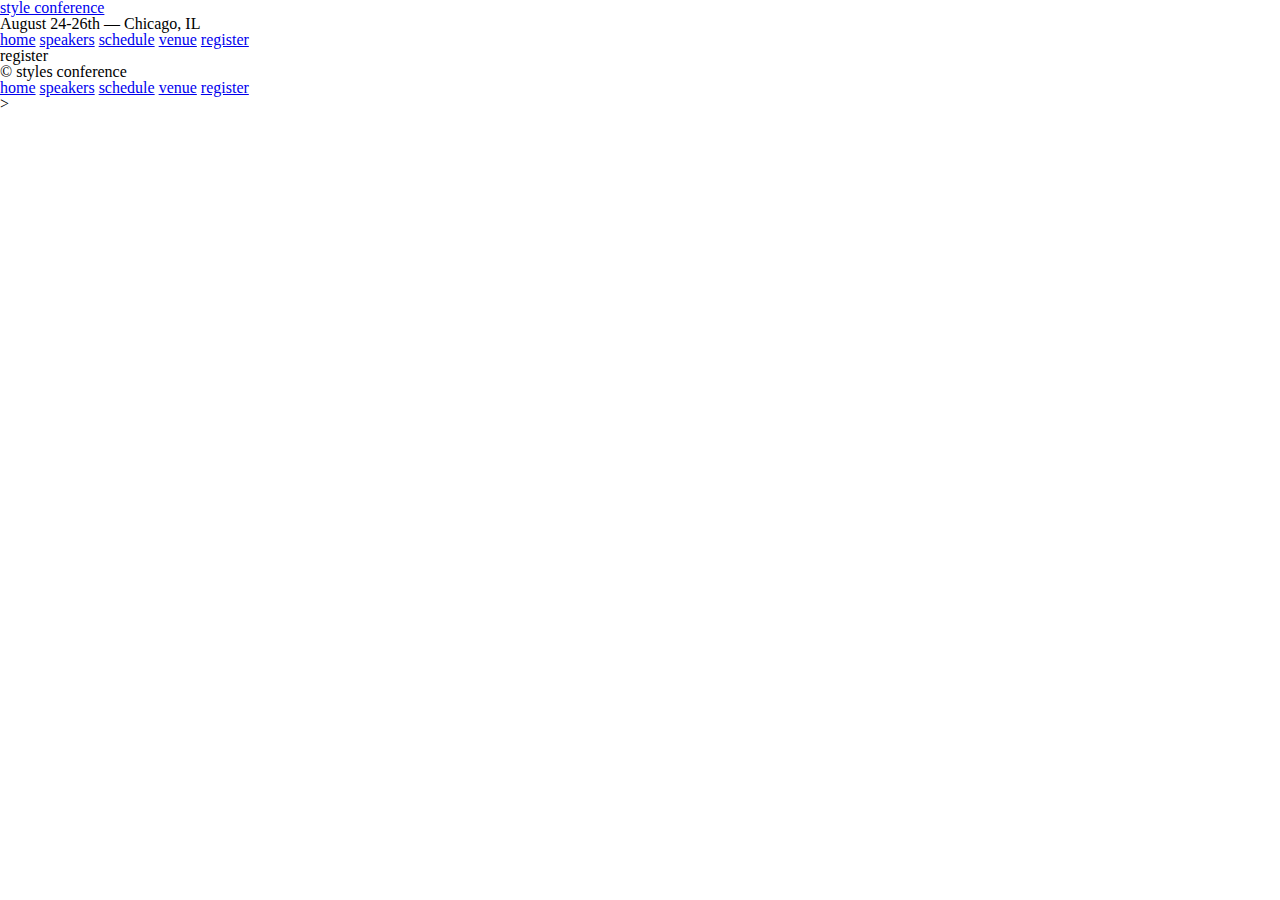
==== register.html @ 8aa6cdd0 "first commit" ====
<!DOCTYPE html>
<html lang="en">
        <head>
            <meta charset="utf-8">
                <title>Register-style conference</title>
                    <link rel="stylesheet" href="asset/stylesheet/main.css">
        </head>

    <body>

        <!--Header-->

        <header class="container">
            <h1>
                <a href="index.html">style conference</a>
            </h1>
                <h3>August 24&dash;26th &mdash; Chicago, IL</h3>

                <nav>
                        <a href="index.html">home</a>
                        <a href="speakers.html">speakers</a>
                        <a href="schedule.html">schedule</a>
                        <a href="venue.html">venue</a>
                        <a href="register.html">register</a>
                            </nav>
        </header>

    <!--Main content-->

    <section class="container">
        <h1>register</h1>
    </section>

<!--footer-->    

    <footer class="container">
            <small>&copy; styles conference</small>
            
            <nav>
                    <a href="index.html">home</a>
                    <a href="speakers.html">speakers</a>
                    <a href="schedule.html">schedule</a>
                    <a href="venue.html">venue</a>
                    <a href="register.html">register</a>  

            </nav>
>
</footer>
    </body>
        </html>
---- asset/stylesheet/main.css ----
/* http://meyerweb.com/eric/tools/css/reset/ 2. v2.0 | 20110126
  License: none (public domain)
*/

html, body, div, span, applet, object, iframe,
h1, h2, h3, h4, h5, h6, p, blockquote, pre,
a, abbr, acronym, address, big, cite, code,
del, dfn, em, img, ins, kbd, q, s, samp,
small, strike, strong, sub, sup, tt, var,
b, u, i, center,
dl, dt, dd, ol, ul, li,
fieldset, form, label, legend,
table, caption, tbody, tfoot, thead, tr, th, td,
article, aside, canvas, details, embed,
figure, figcaption, footer, header, hgroup,
menu, nav, output, ruby, section, summary,
time, mark, audio, video {
  margin: 0;
  padding: 0;
  border: 0;
  font-size: 100%;
  font: inherit;
  vertical-align: baseline;
}
/* HTML5 display-role reset for older browsers */
article, aside, details, figcaption, figure,
footer, header, hgroup, menu, nav, section {
  display: block;
}
body {
  line-height: 1;
}
ol, ul {
  list-style: none;
}
blockquote, q {
  quotes: none;
}
blockquote:before, blockquote:after,
q:before, q:after {
  content: '';
  content: none;
}
table {
  border-collapse: collapse;
  border-spacing: 0;
}
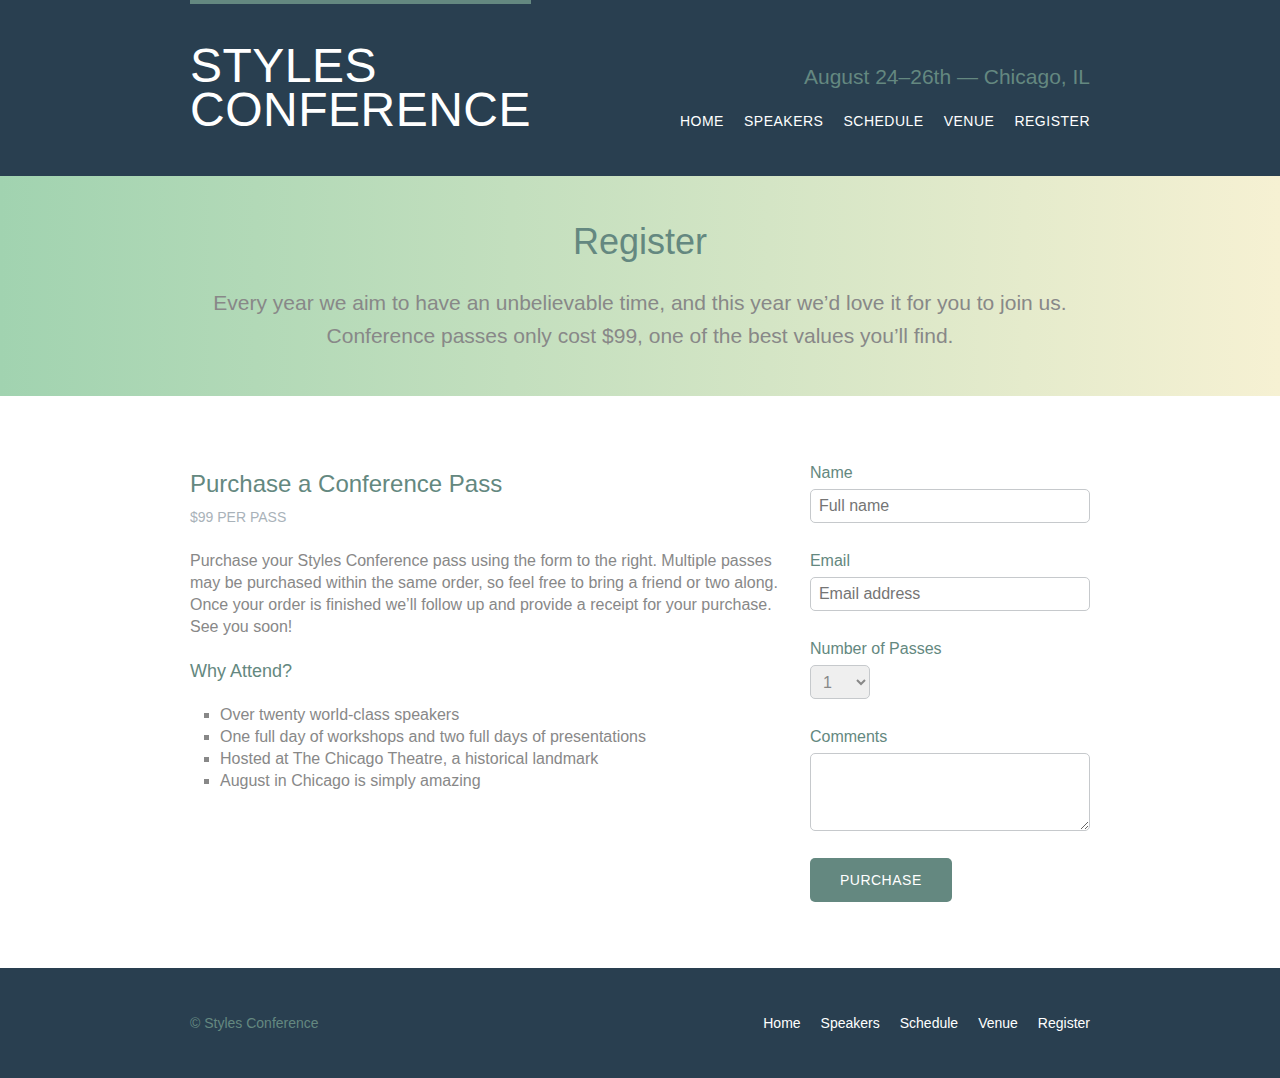
==== commit 8fdcba58: "will update style conference pages" ====
--- a/register.html
+++ b/register.html
@@ -1,50 +1,132 @@
 <!DOCTYPE html>
 <html lang="en">
-        <head>
-            <meta charset="utf-8">
-                <title>Register-style conference</title>
-                    <link rel="stylesheet" href="asset/stylesheet/main.css">
-        </head>
 
-    <body>
+  <head>
+    <meta charset="utf-8">
+    <title>Register - Styles Conference</title>
+    <link rel="stylesheet" href="assets/stylesheets/main.css">
+    <link href="https://fonts.googleapis.com/css2?family=Roboto:wght@300&display=swap" rel="stylesheet">
+  </head>
 
-        <!--Header-->
+  <body>
 
-        <header class="container">
-            <h1>
-                <a href="index.html">style conference</a>
-            </h1>
-                <h3>August 24&dash;26th &mdash; Chicago, IL</h3>
+    <!-- Header -->
 
-                <nav>
-                        <a href="index.html">home</a>
-                        <a href="speakers.html">speakers</a>
-                        <a href="schedule.html">schedule</a>
-                        <a href="venue.html">venue</a>
-                        <a href="register.html">register</a>
-                            </nav>
-        </header>
+    <header class="primary-header container group">
 
-    <!--Main content-->
+      <h1 class="logo">
+        <a href="index.html">Styles <br> Conference</a>
+      </h1>
 
-    <section class="container">
-        <h1>register</h1>
+      <h3 class="tagline">August 24&ndash;26th &mdash; Chicago, IL</h3>
+
+      <nav class="nav primary-nav">
+        <ul>
+          <li><a href="index.html">Home</a></li><!--
+          --><li><a href="speakers.html">Speakers</a></li><!--
+          --><li><a href="schedule.html">Schedule</a></li><!--
+          --><li><a href="venue.html">Venue</a></li><!--
+          --><li><a href="register.html">Register</a></li>
+        </ul>
+      </nav>
+
+    </header>
+
+    <!-- Lead -->
+
+    <section class="row-alt">
+      <div class="lead container">
+
+        <h1>Register</h1>
+
+        <p>Every year we aim to have an unbelievable time, and this year we&#8217;d love it for you to join us. Conference passes only cost $99, one of the best values you&#8217;ll find.</p>
+
+      </div>
     </section>
 
-<!--footer-->    
+    <!-- Main content -->
 
-    <footer class="container">
-            <small>&copy; styles conference</small>
-            
-            <nav>
-                    <a href="index.html">home</a>
-                    <a href="speakers.html">speakers</a>
-                    <a href="schedule.html">schedule</a>
-                    <a href="venue.html">venue</a>
-                    <a href="register.html">register</a>  
+    <section class="row">
+      <div class="grid">
 
-            </nav>
->
-</footer>
-    </body>
-        </html>+        <!-- Details -->
+
+        <section class="col-2-3">
+
+          <h2>Purchase a Conference Pass</h2>
+          <h5>$99 per Pass</h5>
+
+          <p>Purchase your Styles Conference pass using the form to the right. Multiple passes may be purchased within the same order, so feel free to bring a friend or two along. Once your order is finished we&#8217;ll follow up and provide a receipt for your purchase. See you soon!</p>
+
+          <h4>Why Attend?</h4>
+
+          <ul class="why-attend">
+            <li>Over twenty world-class speakers</li>
+            <li>One full day of workshops and two full days of presentations</li>
+            <li>Hosted at The Chicago Theatre, a historical landmark</li>
+            <li>August in Chicago is simply amazing</li>
+          </ul>
+
+        </section><!--
+
+        Registration form
+
+        --><form class="col-1-3" action="#" method="post">
+
+          <fieldset class="register-group">
+
+            <label>
+              Name
+              <input type="text" name="name" placeholder="Full name" required>
+            </label>
+
+            <label>
+              Email
+              <input type="email" name="email" placeholder="Email address" required>
+            </label>
+
+            <label>
+              Number of Passes
+              <select name="quantity" required>
+                <option value="1" selected>1</option>
+                <option value="2">2</option>
+                <option value="3">3</option>
+                <option value="4">4</option>
+                <option value="5">5</option>
+              </select>
+            </label>
+
+            <label>
+              Comments
+              <textarea name="comments"></textarea>
+            </label>
+
+          </fieldset>
+
+          <input class="btn btn-default" type="submit" name="submit" value="Purchase">
+
+        </form>
+
+      </div>
+    </section>
+
+    <!-- Footer -->
+
+    <footer class="primary-footer container group">
+
+      <small>&copy; Styles Conference</small>
+
+      <nav class="nav">
+        <ul>
+          <li><a href="index.html">Home</a></li><!--
+          --><li><a href="speakers.html">Speakers</a></li><!--
+          --><li><a href="schedule.html">Schedule</a></li><!--
+          --><li><a href="venue.html">Venue</a></li><!--
+          --><li><a href="register.html">Register</a></li>
+        </ul>
+      </nav>
+
+    </footer>
+
+  </body>
+</html>--- a/assets/stylesheets/main.css
+++ b/assets/stylesheets/main.css
@@ -0,0 +1,493 @@
+/* http://meyerweb.com/eric/tools/css/reset/
+   v2.0 | 20110126
+   License: none (public domain)
+*/
+
+html, body, div, span, applet, object, iframe,
+h1, h2, h3, h4, h5, h6, p, blockquote, pre,
+a, abbr, acronym, address, big, cite, code,
+del, dfn, em, img, ins, kbd, q, s, samp,
+small, strike, strong, sub, sup, tt, var,
+b, u, i, center,
+dl, dt, dd, ol, ul, li,
+fieldset, form, label, legend,
+table, caption, tbody, tfoot, thead, tr, th, td,
+article, aside, canvas, details, embed,
+figure, figcaption, footer, header, hgroup,
+menu, nav, output, ruby, section, summary,
+time, mark, audio, video {
+  margin: 0;
+  padding: 0;
+  border: 0;
+  font-size: 100%;
+  font: inherit;
+  vertical-align: baseline;
+}
+/* HTML5 display-role reset for older browsers */
+article, aside, details, figcaption, figure,
+footer, header, hgroup, menu, nav, section {
+  display: block;
+}
+body {
+  line-height: 1;
+}
+ol, ul {
+  list-style: none;
+}
+blockquote, q {
+  quotes: none;
+}
+blockquote:before, blockquote:after,
+q:before, q:after {
+  content: '';
+  content: none;
+}
+table {
+  border-collapse: collapse;
+  border-spacing: 0;
+}
+
+/*
+  ========================================
+  Custom styles
+  ========================================
+*/
+
+body {
+  background: #293f50;
+  color: #888;
+  font: 300 16px/22px "Lato", "Open Sans", "Helvetica Neue", Helvetica, Arial, sans-serif;
+}
+
+/*
+  ========================================
+  Grid
+  ========================================
+*/
+
+*,
+*:before,
+*:after {
+  -webkit-box-sizing: border-box;
+     -moz-box-sizing: border-box;
+          box-sizing: border-box;
+}
+.container,
+.grid {
+  margin: 0 auto;
+  width: 960px;
+}
+.container {
+  padding-left: 30px;
+  padding-right: 30px;
+}
+.grid,
+.col-1-3,
+.col-2-3 {
+  padding-left: 15px;
+  padding-right: 15px;
+}
+.col-1-3,
+.col-2-3  {
+  display: inline-block;
+  vertical-align: top;
+}
+.col-1-3 {
+  width: 33.33%;
+}
+.col-2-3 {
+  width: 66.66%;
+}
+
+/*
+  ========================================
+  Clearfix
+  ========================================
+*/
+
+.group:before,
+.group:after {
+  content: "";
+  display: table;
+}
+.group:after {
+  clear: both;
+}
+.group {
+  clear: both;
+  *zoom: 1;
+}
+
+/*
+  ========================================
+  Rows
+  ========================================
+*/
+
+.row,
+.row-alt {
+  min-width: 960px;
+}
+.row {
+  background: #fff;
+  padding: 66px 0 44px 0;
+}
+.row-alt {
+  background: #cbe2c1;
+  background: -webkit-linear-gradient(to right, #a1d3b0, #f6f1d3);
+  background:    -moz-linear-gradient(to right, #a1d3b0, #f6f1d3);
+  background:         linear-gradient(to right, #a1d3b0, #f6f1d3);
+  padding: 44px 0 22px 0;
+}
+
+/*
+  ========================================
+  Typography
+  ========================================
+*/
+
+h1, h2, h3, h4 {
+  color: #648880;
+}
+h1, h3, h4, h5, p {
+  margin-bottom: 22px;
+}
+h1 {
+  font-size: 36px;
+  line-height: 44px;
+}
+h2 {
+  font-size: 24px;
+  line-height: 44px;
+}
+h3 {
+  font-size: 21px;
+}
+h4 {
+  font-size: 18px;
+}
+h5 {
+  color: #a9b2b9;
+  font-size: 14px;
+  font-weight: 400;
+  text-transform: uppercase;
+}
+strong {
+  font-weight: 400;
+}
+cite,
+em {
+  font-style: italic;
+}
+
+/*
+  ========================================
+  Leads
+  ========================================
+*/
+
+.lead {
+  text-align: center;
+}
+.lead p {
+  font-size: 21px;
+  line-height: 33px;
+}
+
+/*
+  ========================================
+  Links
+  ========================================
+*/
+
+a {
+  color: #648880;
+  text-decoration: none;
+}
+a:hover {
+  color: #a9b2b9;
+}
+p a {
+  border-bottom: 1px solid #dfe2e5;
+}
+.primary-header a,
+.primary-footer a {
+  color: #fff;
+}
+.primary-header a:hover,
+.primary-footer a:hover {
+  color: #648880;
+}
+
+/*
+  ========================================
+  Buttons
+  ========================================
+*/
+
+.btn {
+  border-radius: 5px;
+  color: #fff;
+  cursor: pointer;
+  display: inline-block;
+  font-weight: 400;
+  letter-spacing: .5px;
+  margin: 0;
+  text-transform: uppercase;
+}
+.btn-default {
+  border: 0;
+  background: #648880;
+  padding: 11px 30px;
+  font-size: 14px;
+}
+.btn-default:hover {
+  background: #77a198;
+}
+.btn-alt {
+  border: 1px solid #fff;
+  padding: 10px 30px;
+}
+.btn-alt:hover {
+  background: #fff;
+  color: #648880;
+}
+
+/*
+  ========================================
+  Primary header
+  ========================================
+*/
+
+.logo {
+  border-top: 4px solid #648880;
+  float: left;
+  font-size: 48px;
+  font-weight: 100;
+  letter-spacing: .5px;
+  line-height: 44px;
+  padding: 40px 0 22px 0;
+  text-transform: uppercase;
+}
+.tagline {
+  margin: 66px 0 22px 0;
+  text-align: right;
+}
+.primary-nav {
+  font-size: 14px;
+  font-weight: 400;
+  letter-spacing: .5px;
+  text-transform: uppercase;
+}
+
+/*
+  ========================================
+  Primary footer
+  ========================================
+*/
+
+.primary-footer {
+  color: #648880;
+  font-size: 14px;
+  padding-bottom: 44px;
+  padding-top: 44px;
+}
+.primary-footer small {
+  float: left;
+  font-weight: 400;
+}
+
+/*
+  ========================================
+  Navigation
+  ========================================
+*/
+
+.nav {
+  text-align: right;
+}
+.nav li {
+  display: inline-block;
+  margin: 0 10px;
+  vertical-align: top;
+}
+.nav li:last-child {
+  margin-right: 0;
+}
+
+/*
+  ========================================
+  Home
+  ========================================
+*/
+
+.hero {
+  color: #fff;
+  line-height: 44px;
+  padding: 22px 80px 66px 80px;
+  text-align: center;
+}
+.hero h2 {
+  font-size: 36px;
+}
+.hero p {
+  font-size: 24px;
+  font-weight: 100;
+}
+.teaser a:hover h3 {
+  color: #a9b2b9;
+}
+.teaser img {
+  border-radius: 5px;
+  display: block;
+  margin-bottom: 22px;
+  max-width: 100%
+}
+
+/*
+  ========================================
+  Speakers
+  ========================================
+*/
+
+.speaker {
+  margin-bottom: 44px;
+}
+.speaker-info {
+  border: 1px solid #dfe2e5;
+  border-radius: 5px;
+  margin-top: 88px;
+  padding-bottom: 22px;
+  text-align: center;
+}
+.speaker-info img {
+  border-radius: 50%;
+  height: 130px;
+  margin: -66px 0 22px 0;
+  vertical-align: top;
+}
+
+/*
+  ========================================
+  Schedule
+  ========================================
+*/
+
+table {
+  margin-bottom: 44px;
+  width: 100%;
+}
+table:last-child {
+  margin-bottom: 0;
+}
+th,
+td {
+  padding-bottom: 22px;
+  vertical-align: top;
+}
+th {
+  padding-right: 45px;
+  text-align: right;
+  width: 20%;
+}
+td {
+  width: 40%;
+}
+thead {
+  line-height: 44px;
+}
+thead th {
+  color: #648880;
+  font-size: 24px;
+}
+tbody th {
+  color: #a9b2b9;
+  font-size: 14px;
+  font-weight: 400;
+  padding-top: 22px;
+  text-transform: uppercase;
+}
+tbody td {
+  border-top: 1px solid #dfe2e5;
+  padding-top: 21px;
+}
+tbody td:first-of-type {
+  padding-right: 15px;
+}
+tbody td:last-of-type {
+  padding-left: 15px;
+}
+tbody td:only-of-type {
+  padding-left: 0;
+  padding-right: 0;
+}
+table a {
+  color: #888;
+}
+table h4 {
+  margin-bottom: 0;
+}
+.schedule-offset {
+  color: #a9b2b9;
+}
+
+/*
+  ========================================
+  Venue
+  ========================================
+*/
+
+.venue-theatre {
+  margin-bottom: 66px;
+}
+.venue-hotel {
+  margin-bottom: 22px;
+}
+.venue-map {
+  height: 264px;
+}
+
+/*
+  ========================================
+  Register
+  ========================================
+*/
+
+.why-attend {
+  list-style: square;
+  margin: 0 0 22px 30px;
+}
+form {
+  margin-bottom: 22px;
+}
+input,
+select,
+textarea {
+  font: 300 16px/22px "Lato", "Open Sans", "Helvetica Neue", Helvetica, Arial, sans-serif;
+}
+.register-group label {
+  color: #648880;
+  cursor: pointer;
+  font-weight: 400;
+}
+.register-group input,
+.register-group select,
+.register-group textarea {
+  border: 1px solid #c6c9cc;
+  border-radius: 5px;
+  color: #888;
+  display: block;
+  margin: 5px 0 27px 0;
+  padding: 5px 8px;
+}
+.register-group input,
+.register-group textarea {
+  width: 100%;
+}
+.register-group select {
+  height: 34px;
+  width: 60px;
+}
+.register-group textarea {
+  height: 78px;
+}
